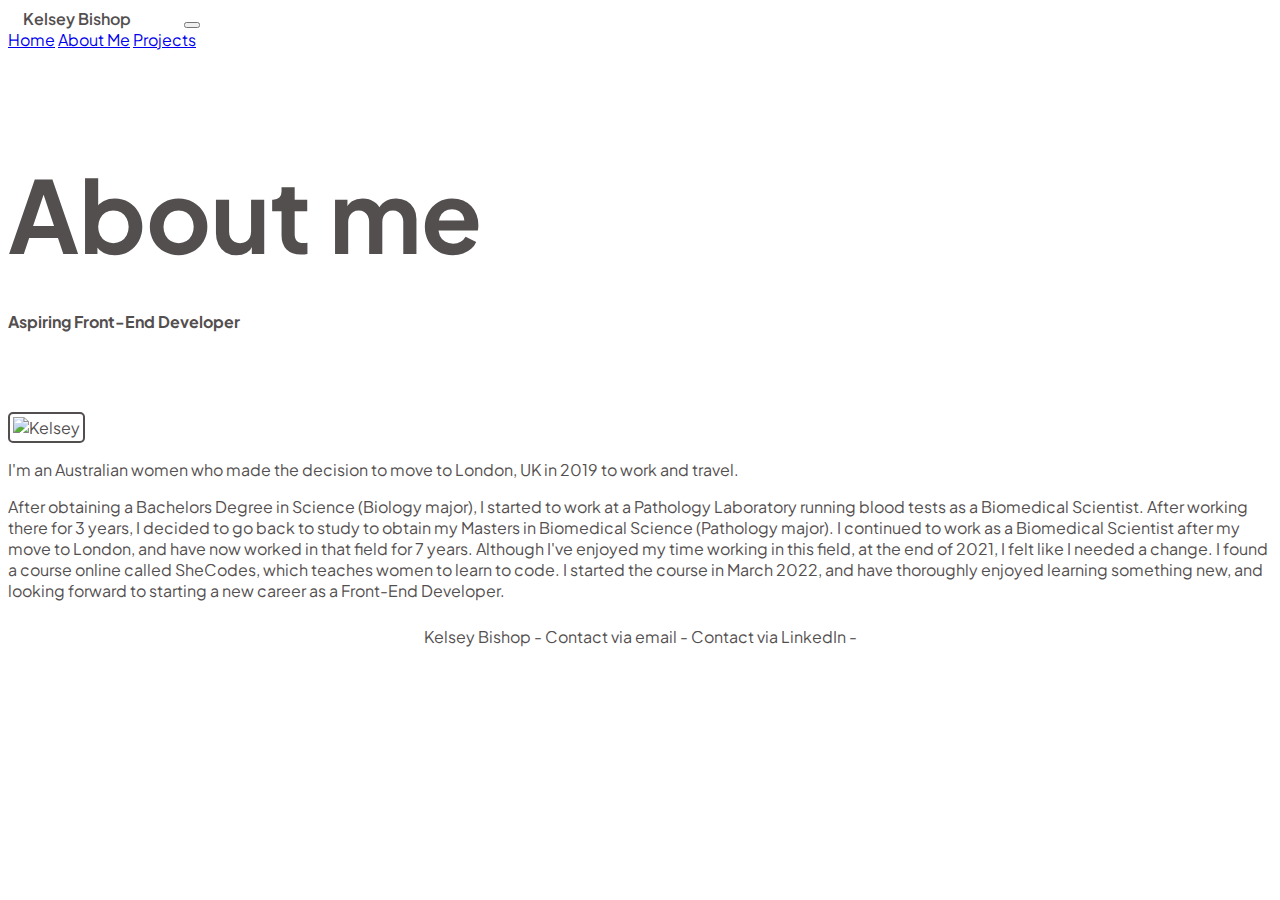
==== about.html @ 2d3aed4e "added about page info" ====
<!DOCTYPE html>
<html lang="en">
  <head>
    <meta charset="UTF-8" />
    <meta http-equiv="X-UA-Compatible" content="IE=edge" />
    <meta name="viewport" content="width=device-width, initial-scale=1.0" />
    <meta
      name="description"
      content="Portfolio of Kelsey Bishop's work as an aspiring Front-End Developer, done during her time in the SheCodes Course."
    />
    <link
      href="https://cdn.jsdelivr.net/npm/bootstrap@5.1.3/dist/css/bootstrap.min.css"
      rel="stylesheet"
      integrity="sha384-1BmE4kWBq78iYhFldvKuhfTAU6auU8tT94WrHftjDbrCEXSU1oBoqyl2QvZ6jIW3"
      crossorigin="anonymous"
    />
    <link rel="preconnect" href="https://fonts.googleapis.com" />
    <link rel="preconnect" href="https://fonts.gstatic.com" crossorigin />
    <link
      href="https://fonts.googleapis.com/css2?family=Plus+Jakarta+Sans:ital,wght@0,200;0,300;0,400;0,500;0,600;0,700;0,800;1,200;1,300;1,400;1,500;1,600;1,700;1,800&display=swap"
      rel="stylesheet"
    />
    <script
      src="https://cdn.jsdelivr.net/npm/bootstrap@5.1.3/dist/js/bootstrap.bundle.min.js"
      integrity="sha384-ka7Sk0Gln4gmtz2MlQnikT1wXgYsOg+OMhuP+IlRH9sENBO0LRn5q+8nbTov4+1p"
      crossorigin="anonymous"
    ></script>
    <link rel="stylesheet" href="style/style.css" />
    <title>Kelsey Bishop -- About Me</title>
  </head>
  <body>
    <nav class="navbar navbar-expand-lg navbar-light bg-light fixed-top">
      <div class="container-fluid">
        <span class="header">Kelsey Bishop</span>
        <button
          class="navbar-toggler"
          type="button"
          data-bs-toggle="collapse"
          data-bs-target="#navbarNavAltMarkup"
          aria-controls="navbarNavAltMarkup"
          aria-expanded="false"
          aria-label="Toggle navigation"
        >
          <span class="navbar-toggler-icon"></span>
        </button>
        <div class="collapse navbar-collapse" id="navbarNavAltMarkup">
          <div class="navbar-nav">
            <a class="nav-link active" aria-current="page" href="#">Home</a>
            <a class="nav-link" href="#">About Me</a>
            <a class="nav-link" href="#">Projects</a>
          </div>
        </div>
      </div>
    </nav>
    <h1>About me</h1>
    <h4>Aspiring Front-End Developer</h4>
    <div class="container">
      <div class="row">
        <div class="col-6">
          <img src="images/kelsey.jpg" alt="Kelsey" class="img-fluid" />
        </div>
        <div class="col-6">
          <p>
            I'm an Australian women who made the decision to move to London, UK
            in 2019 to work and travel.
          </p>
        </div>
      </div>
    </div>
    <p>
      After obtaining a Bachelors Degree in Science (Biology major), I started
      to work at a Pathology Laboratory running blood tests as a Biomedical
      Scientist. After working there for 3 years, I decided to go back to study
      to obtain my Masters in Biomedical Science (Pathology major). I continued
      to work as a Biomedical Scientist after my move to London, and have now
      worked in that field for 7 years. Although I've enjoyed my time working in
      this field, at the end of 2021, I felt like I needed a change. I found a
      course online called SheCodes, which teaches women to learn to code. I
      started the course in March 2022, and have thoroughly enjoyed learning
      something new, and looking forward to starting a new career as a Front-End
      Developer.
    </p>
    <footer class="footer">
      Kelsey Bishop - Contact via email - Contact via LinkedIn -
    </footer>
  </body>
</html>
---- style/style.css ----
:root {
    --main-color: #544f4f;
}
body {
    font-family: 'Plus Jakarta Sans', sans-serif;
    color: var(--main-color);
}
.header {
    margin-right: 50px;
    font-weight: 600;
    margin-left: 15px;
}
.hero {
    text-align: center;
}
h1 {
    font-size: 100px;
    margin-top: 100px;
    margin-bottom: 35px;
}
h4 {
margin-bottom: 80px;
}
.img-fluid {
    border: 2px solid var(--main-color);
    padding: 3px;
    border-radius: 5px;
}
footer {
    margin-top: 25px;
    text-align: center;
}

@media (max-width: 768px) {
    h1 {
        font-size: 50px;
        margin-top: 80px;
    }
    h4 {
        font-size: 14px;
        margin-bottom: 30px;
    }
    .img-fluid {
        margin: 10px auto;
    }
    footer {
        font-size: 12px;
        font-weight: bold;
    }
}
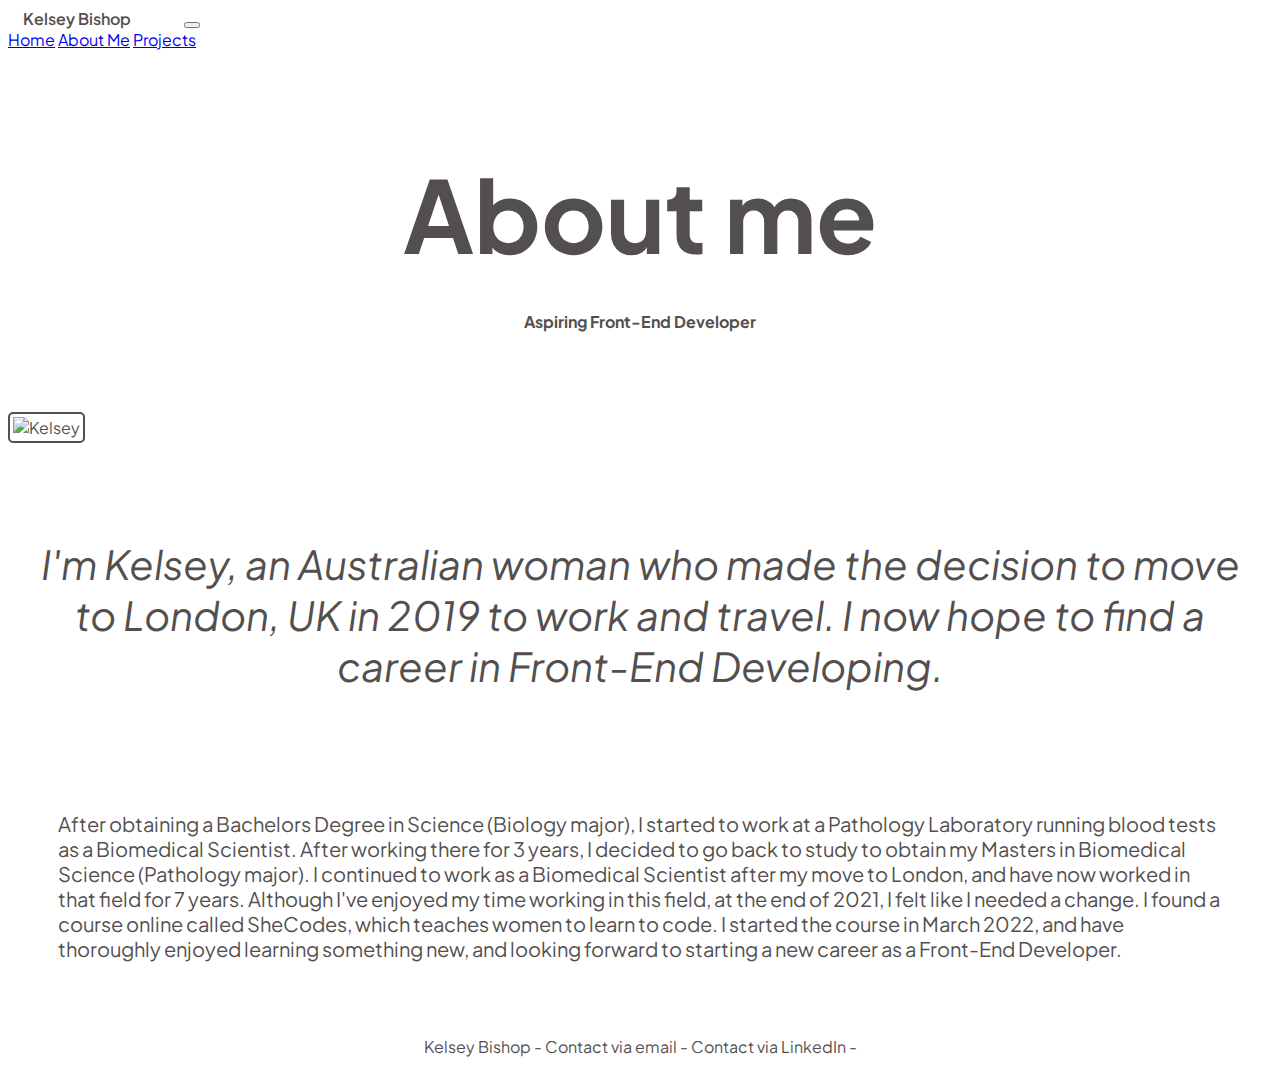
==== commit 387bfd59: "formatted layout and added responsive" ====
--- a/about.html
+++ b/about.html
@@ -52,22 +52,24 @@
         </div>
       </div>
     </nav>
-    <h1>About me</h1>
+    <div class="hero about-me"> 
+      <h1>About me</h1>
     <h4>Aspiring Front-End Developer</h4>
+  </div> 
     <div class="container">
       <div class="row">
-        <div class="col-6">
-          <img src="images/kelsey.jpg" alt="Kelsey" class="img-fluid" />
+        <div class="col-lg-6">
+          <img src="images/kelsey.png" alt="Kelsey" class="img-fluid me" />
         </div>
-        <div class="col-6">
-          <p>
-            I'm an Australian women who made the decision to move to London, UK
-            in 2019 to work and travel.
+        <div class="col-md-6">
+          <p class="about">
+            I'm Kelsey, an Australian woman who made the decision to move to London, UK
+            in 2019 to work and travel. I now hope to find a career in Front-End Developing.
           </p>
         </div>
       </div>
     </div>
-    <p>
+    <p class="info">
       After obtaining a Bachelors Degree in Science (Biology major), I started
       to work at a Pathology Laboratory running blood tests as a Biomedical
       Scientist. After working there for 3 years, I decided to go back to study
--- a/style/style.css
+++ b/style/style.css
@@ -26,9 +26,24 @@
     padding: 3px;
     border-radius: 5px;
 }
+.me {
+    max-width: 500px;
+}
+.about {
+    padding: 30px;
+    font-size: 40px;
+    margin-top: 65px;
+    text-align: center;
+    font-style: italic;
+}
+.info {
+    padding: 50px;
+    font-size: 20px;
+}
 footer {
     margin-top: 25px;
     text-align: center;
+    margin-bottom: 25px;
 }
 
 @media (max-width: 768px) {
@@ -40,8 +55,26 @@
         font-size: 14px;
         margin-bottom: 30px;
     }
+    .about-me {
+        text-align: center;
+    }
+    .me {
+        display: block;
+        margin-left: auto;
+        margin-right: auto;
+        max-width: 95%;
+    }
+    .about {
+        font-size: 24px;
+        font-weight: bold;
+        padding: 10px;
+        margin: 10px 0;
+    }
     .img-fluid {
         margin: 10px auto;
+    }
+    .info {
+        padding: 20px;
     }
     footer {
         font-size: 12px;
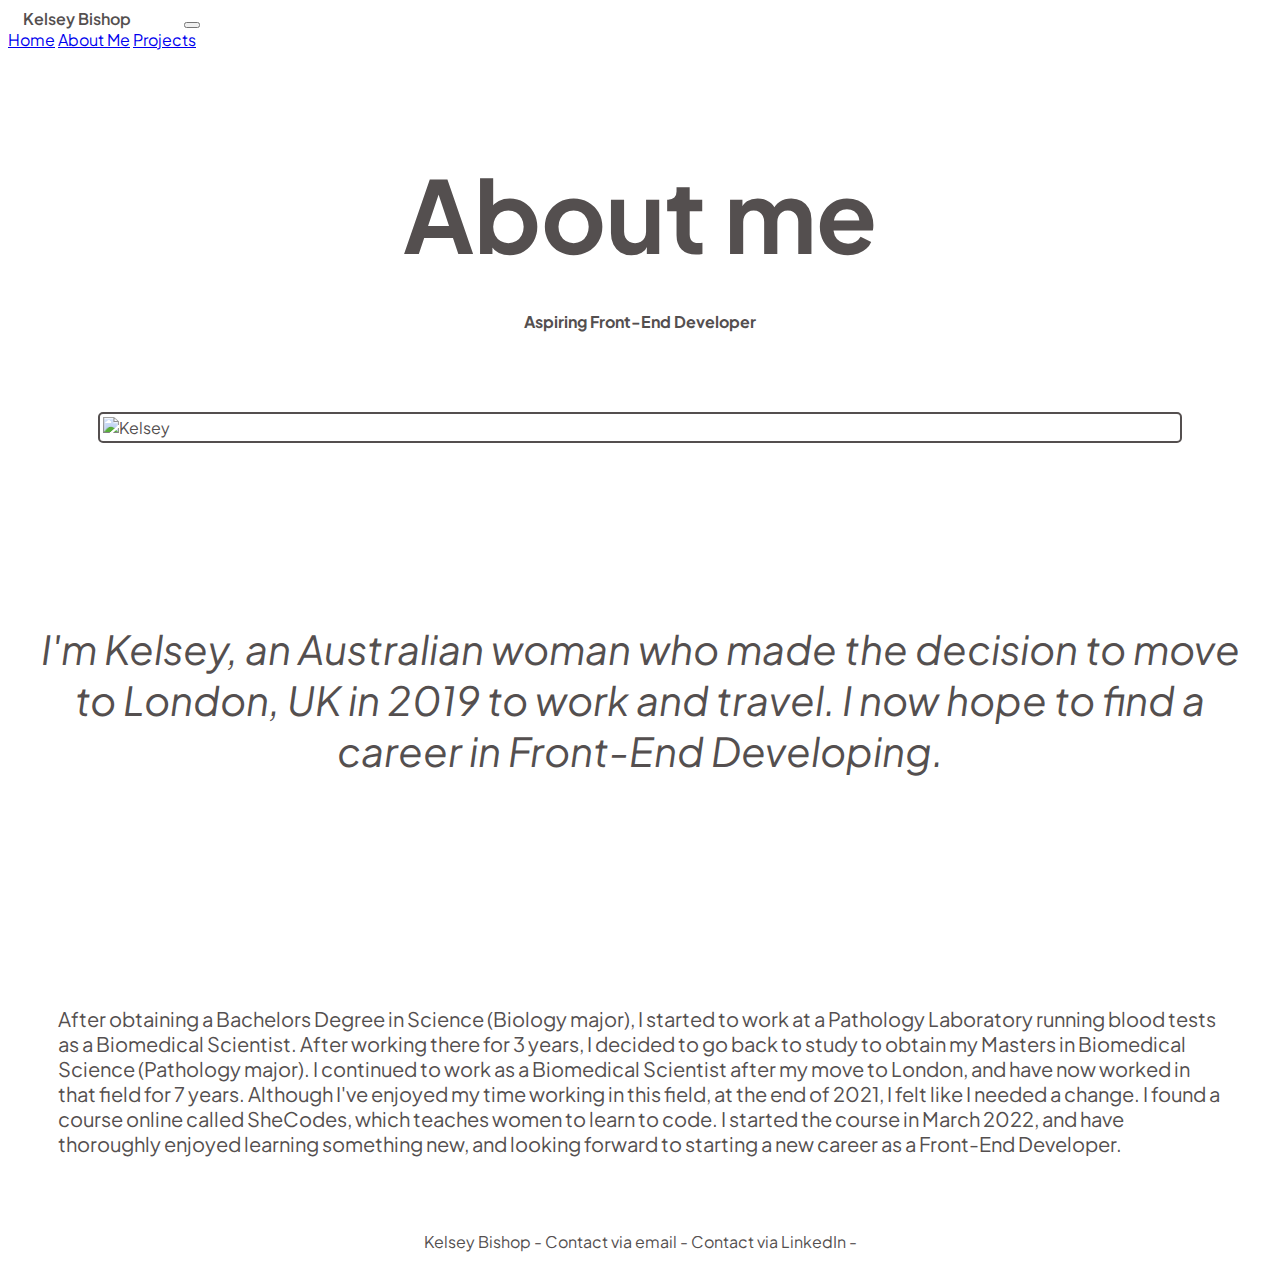
==== commit a2a4e294: "project page has been styled." ====
--- a/about.html
+++ b/about.html
@@ -56,7 +56,7 @@
       <h1>About me</h1>
     <h4>Aspiring Front-End Developer</h4>
   </div> 
-    <div class="container">
+    <div class="container-fluid me-info">
       <div class="row">
         <div class="col-lg-6">
           <img src="images/kelsey.png" alt="Kelsey" class="img-fluid me" />
--- a/style/style.css
+++ b/style/style.css
@@ -27,18 +27,47 @@
     border-radius: 5px;
 }
 .me {
-    max-width: 500px;
+    max-width: 85%;
+    margin: 50px;
+    display: block;
+    margin-left: auto;
+    margin-right: auto;
 }
 .about {
     padding: 30px;
     font-size: 40px;
-    margin-top: 65px;
+    margin: 150px 0px;
     text-align: center;
     font-style: italic;
 }
 .info {
     padding: 50px;
     font-size: 20px;
+}
+.heading {
+    font-weight: bold;
+    text-align: center;
+    font-size: 36px;
+}
+.project {
+text-align: center;
+font-size: 18px;
+padding: 15px;
+}
+
+.button {
+    background-color: var(--main-color);
+    color: whitesmoke;
+    padding: 15px;
+    border-radius: 5px;
+    text-decoration: none;
+}
+:hover.button {
+    color: var(--main-color);
+    background-color: whitesmoke;
+    border: 2px solid var(--main-color);
+    font-weight: bold;
+    transition: 20ms ease-in-out;
 }
 footer {
     margin-top: 25px;
@@ -59,9 +88,6 @@
         text-align: center;
     }
     .me {
-        display: block;
-        margin-left: auto;
-        margin-right: auto;
         max-width: 95%;
     }
     .about {
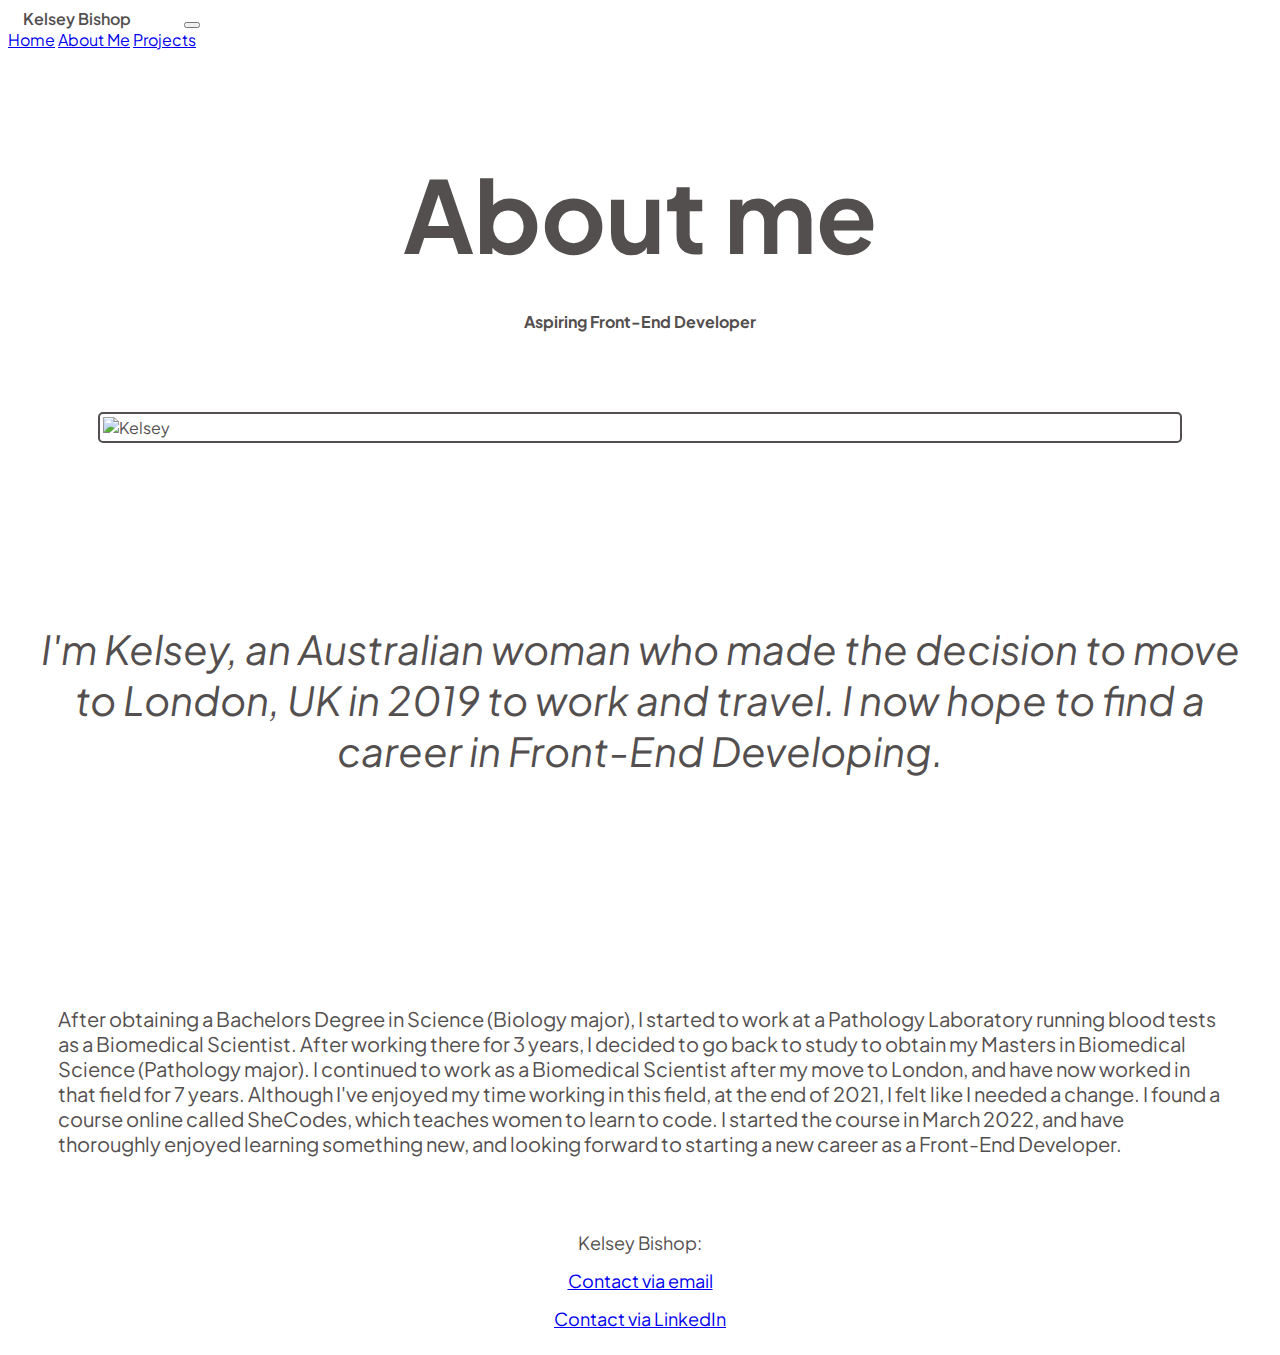
==== commit 4c147598: "updated contact info" ====
--- a/about.html
+++ b/about.html
@@ -82,8 +82,18 @@
       something new, and looking forward to starting a new career as a Front-End
       Developer.
     </p>
-    <footer class="footer">
-      Kelsey Bishop - Contact via email - Contact via LinkedIn -
+   <footer class="footer">
+      <div class="d-flex justify-content-center">
+        <div class="contact">Kelsey Bishop:</div>
+        <div class="contact">
+          <a href="mailto:willow_938@hotmail.com">Contact via email</a>
+        </div>
+        <div class="contact">
+          <a href="https://www.linkedin.com/in/kelsey-bishop-05babb233"
+            >Contact via LinkedIn</a
+          >
+        </div>
+      </div>
     </footer>
   </body>
 </html>
--- a/style/style.css
+++ b/style/style.css
@@ -1,109 +1,142 @@
 :root {
-    --main-color: #544f4f;
+  --main-color: #544f4f;
 }
 body {
-    font-family: 'Plus Jakarta Sans', sans-serif;
-    color: var(--main-color);
+  font-family: "Plus Jakarta Sans", sans-serif;
+  color: var(--main-color);
 }
 .header {
-    margin-right: 50px;
-    font-weight: 600;
-    margin-left: 15px;
+  margin-right: 50px;
+  font-weight: 600;
+  margin-left: 15px;
 }
 .hero {
-    text-align: center;
+  text-align: center;
 }
 h1 {
-    font-size: 100px;
-    margin-top: 100px;
-    margin-bottom: 35px;
+  font-size: 100px;
+  margin-top: 100px;
+  margin-bottom: 35px;
 }
 h4 {
-margin-bottom: 80px;
+  margin-bottom: 80px;
 }
 .img-fluid {
-    border: 2px solid var(--main-color);
-    padding: 3px;
-    border-radius: 5px;
+  border: 2px solid var(--main-color);
+  padding: 3px;
+  border-radius: 5px;
 }
 .me {
-    max-width: 85%;
-    margin: 50px;
-    display: block;
-    margin-left: auto;
-    margin-right: auto;
+  max-width: 85%;
+  margin: 50px;
+  display: block;
+  margin-left: auto;
+  margin-right: auto;
 }
 .about {
-    padding: 30px;
-    font-size: 40px;
-    margin: 150px 0px;
-    text-align: center;
-    font-style: italic;
+  padding: 30px;
+  font-size: 40px;
+  margin: 150px 0px;
+  text-align: center;
+  font-style: italic;
 }
 .info {
-    padding: 50px;
-    font-size: 20px;
+  padding: 50px;
+  font-size: 20px;
 }
 .heading {
-    font-weight: bold;
-    text-align: center;
-    font-size: 36px;
+  font-weight: bold;
+  text-align: center;
+  font-size: 36px;
 }
 .project {
-text-align: center;
-font-size: 18px;
-padding: 15px;
+  text-align: center;
+  font-size: 18px;
+  padding: 15px;
 }
 
 .button {
-    background-color: var(--main-color);
-    color: whitesmoke;
-    padding: 15px;
-    border-radius: 5px;
-    text-decoration: none;
+  background-color: var(--main-color);
+  color: whitesmoke;
+  padding: 15px;
+  border-radius: 5px;
+  text-decoration: none;
 }
 :hover.button {
-    color: var(--main-color);
-    background-color: whitesmoke;
-    border: 2px solid var(--main-color);
-    font-weight: bold;
-    transition: 20ms ease-in-out;
+  color: var(--main-color);
+  background-color: whitesmoke;
+  border: 2px solid var(--main-color);
+  font-weight: bold;
+  transition: 20ms ease-in-out;
 }
 footer {
-    margin-top: 25px;
-    text-align: center;
-    margin-bottom: 25px;
+  margin-top: 25px;
+  text-align: center;
+  margin-bottom: 25px;
+  font-size: 18px;
+}
+.contact {
+    margin: 15px;
 }
 
 @media (max-width: 768px) {
-    h1 {
-        font-size: 50px;
-        margin-top: 80px;
-    }
-    h4 {
-        font-size: 14px;
-        margin-bottom: 30px;
-    }
-    .about-me {
-        text-align: center;
-    }
-    .me {
-        max-width: 95%;
-    }
-    .about {
-        font-size: 24px;
-        font-weight: bold;
-        padding: 10px;
-        margin: 10px 0;
-    }
-    .img-fluid {
-        margin: 10px auto;
-    }
-    .info {
-        padding: 20px;
-    }
-    footer {
-        font-size: 12px;
-        font-weight: bold;
-    }
-}+  h1 {
+    font-size: 50px;
+    margin-top: 80px;
+  }
+  h4 {
+    font-size: 14px;
+    margin-bottom: 30px;
+  }
+  .about-me {
+    text-align: center;
+  }
+  .me {
+    max-width: 95%;
+  }
+  .about {
+    font-size: 24px;
+    font-weight: bold;
+    padding: 10px;
+    margin: 10px 0;
+  }
+  .img-fluid {
+    margin: 10px auto;
+  }
+  .info {
+    padding: 20px;
+  }
+  .heading {
+    font-size: 24px;
+  }
+  .container-fluid {
+    display: flex;
+  }
+  .hamilton {
+    order: 0;
+  }
+  .hamilton-info {
+    order: 1;
+  }
+  .weather {
+    order: 2;
+  }
+  .weather-info {
+    order: 3;
+  }
+  .responsive {
+    order: 4;
+  }
+  .responsive-info {
+    order: 5;
+  }
+  .button {
+      padding: 8px;
+      font-size: 15px;
+  }
+  footer {
+    font-size: 12px;
+    font-weight: bold;
+  }
+
+}
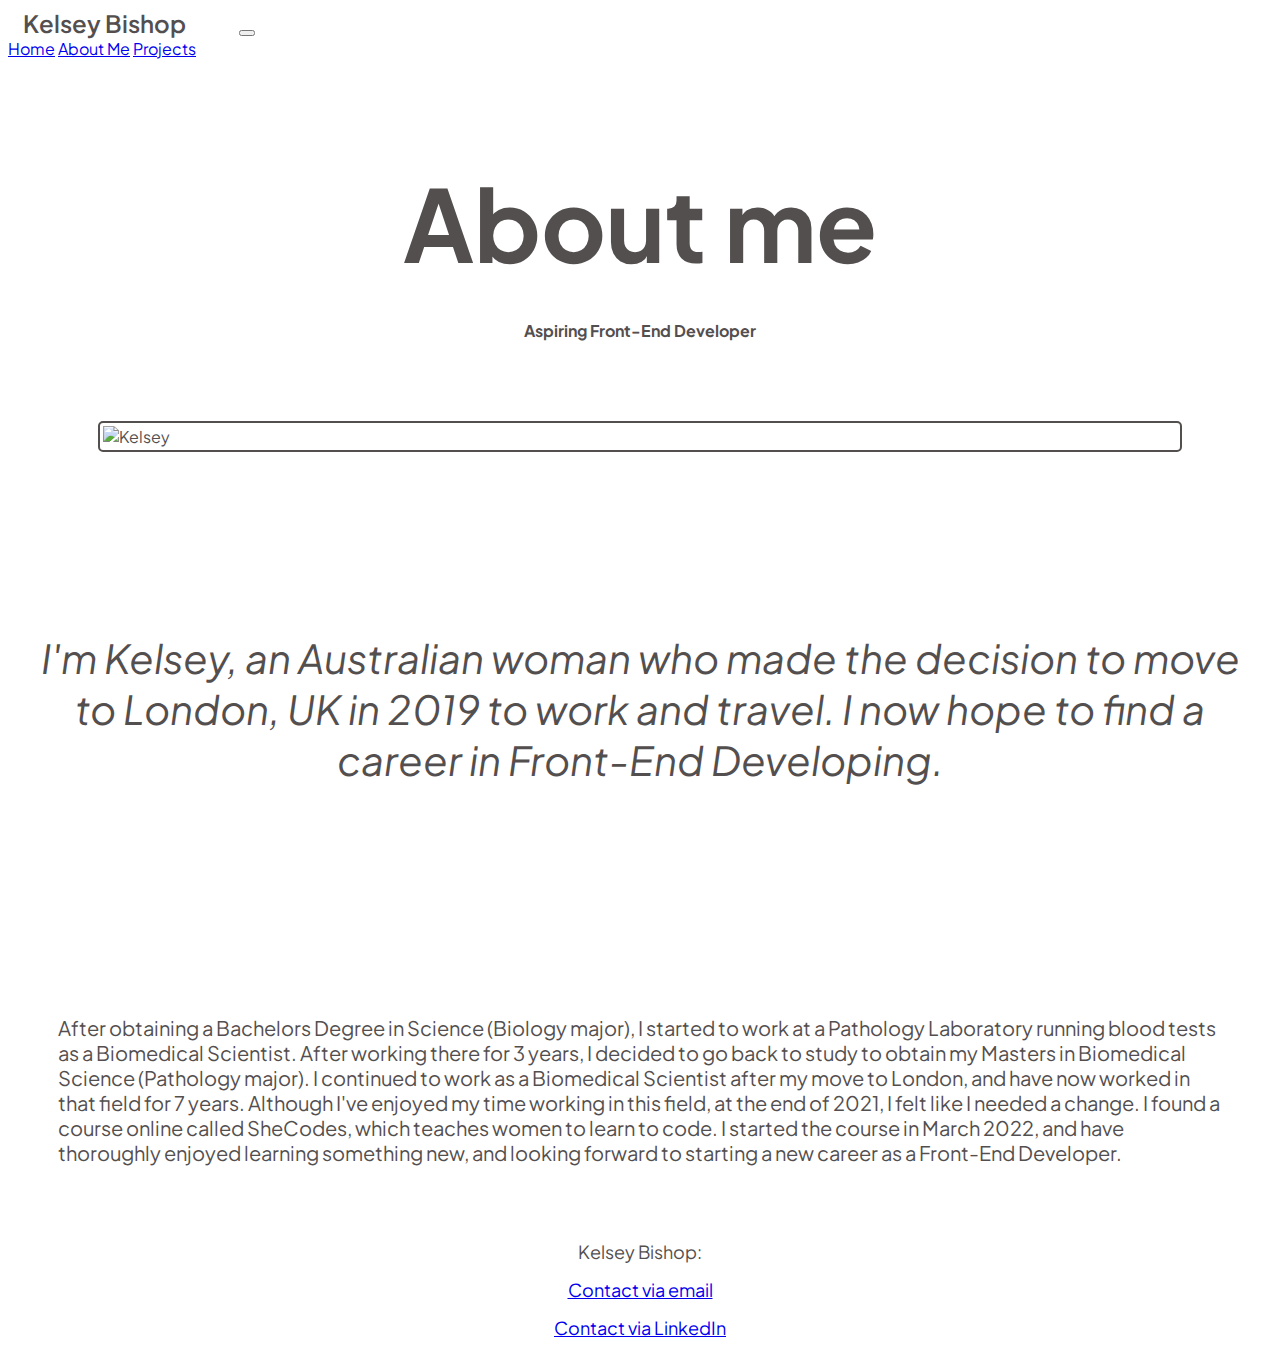
==== commit 9a475115: "update links" ====
--- a/about.html
+++ b/about.html
@@ -45,9 +45,9 @@
         </button>
         <div class="collapse navbar-collapse" id="navbarNavAltMarkup">
           <div class="navbar-nav">
-            <a class="nav-link active" aria-current="page" href="#">Home</a>
-            <a class="nav-link" href="#">About Me</a>
-            <a class="nav-link" href="#">Projects</a>
+            <a class="nav-link" href="/index.html">Home</a>
+            <a class="nav-link active" aria-current="page" href="/about.html">About Me</a>
+            <a class="nav-link" href="/projects.html">Projects</a>
           </div>
         </div>
       </div>
@@ -89,7 +89,7 @@
           <a href="mailto:willow_938@hotmail.com">Contact via email</a>
         </div>
         <div class="contact">
-          <a href="https://www.linkedin.com/in/kelsey-bishop-05babb233"
+          <a href="https://www.linkedin.com/in/kelsey-bishop-05babb233" target="_blank"
             >Contact via LinkedIn</a
           >
         </div>
--- a/style/style.css
+++ b/style/style.css
@@ -9,6 +9,7 @@
   margin-right: 50px;
   font-weight: 600;
   margin-left: 15px;
+  font-size: 24px;
 }
 .hero {
   text-align: center;
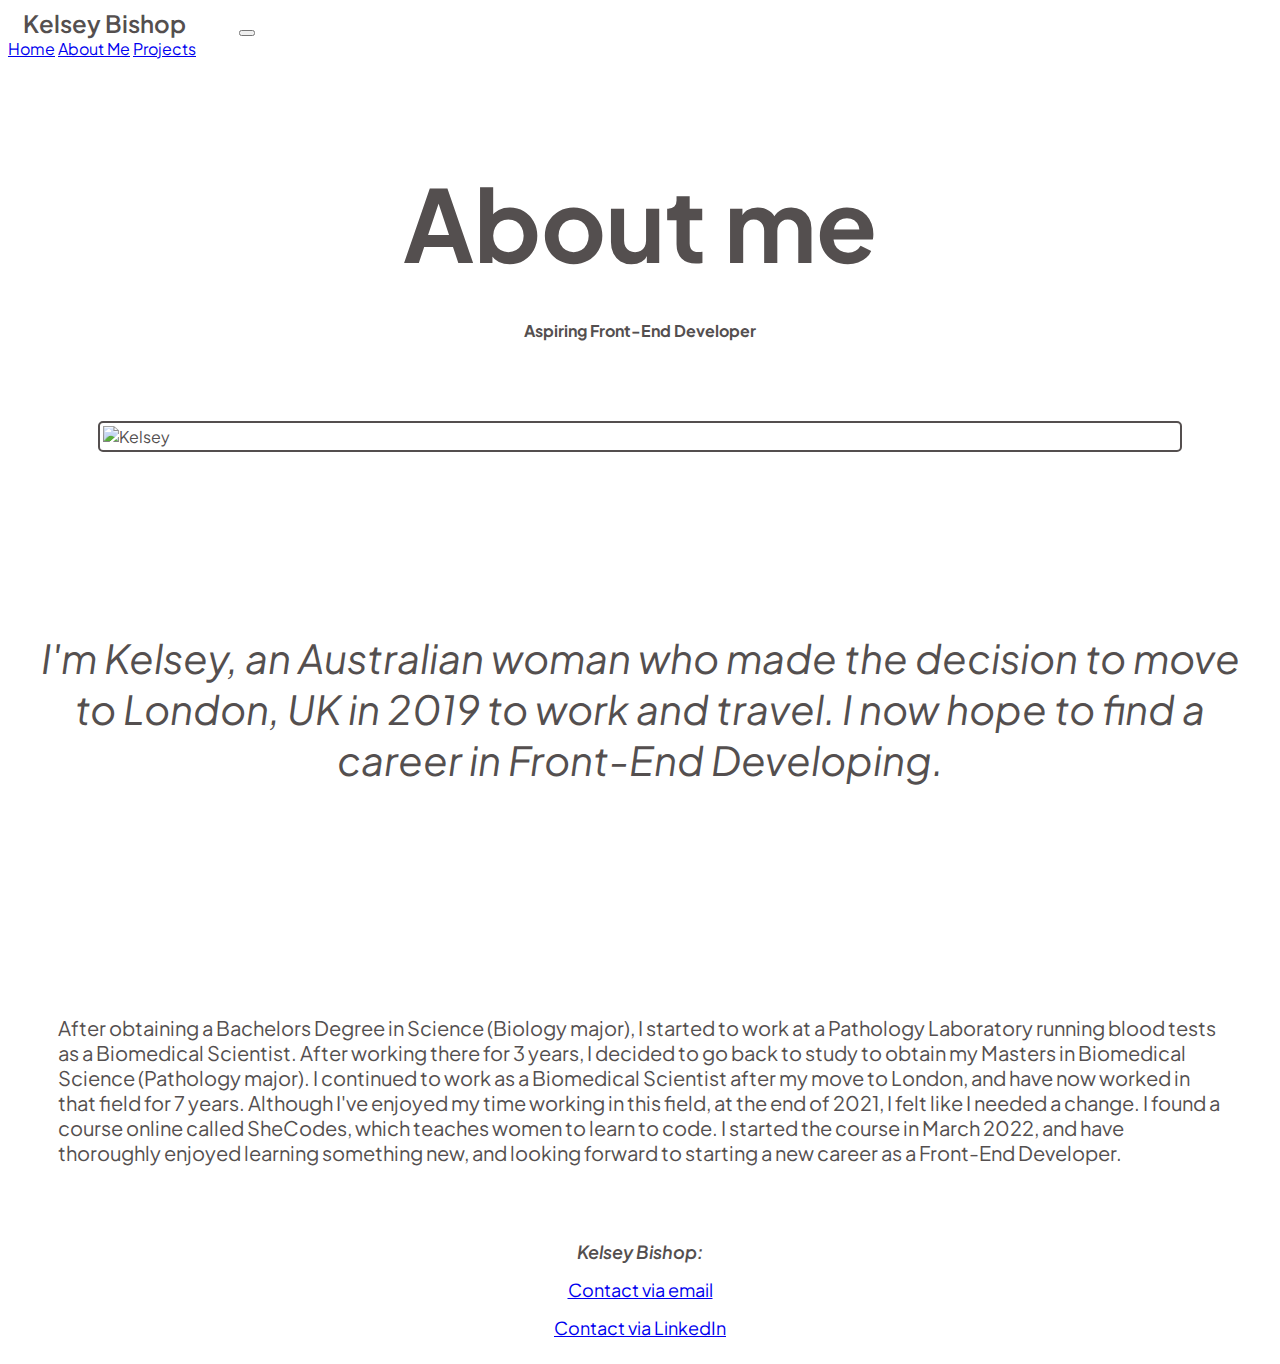
==== commit 3d314132: "update responsive footer" ====
--- a/about.html
+++ b/about.html
@@ -84,7 +84,7 @@
     </p>
    <footer class="footer">
       <div class="d-flex justify-content-center">
-        <div class="contact">Kelsey Bishop:</div>
+        <div class="contact name">Kelsey Bishop:</div>
         <div class="contact">
           <a href="mailto:willow_938@hotmail.com">Contact via email</a>
         </div>
--- a/style/style.css
+++ b/style/style.css
@@ -68,7 +68,7 @@
   background-color: whitesmoke;
   border: 2px solid var(--main-color);
   font-weight: bold;
-  transition: 20ms ease-in-out;
+  transition: all 100ms ease-in-out;
 }
 footer {
   margin-top: 25px;
@@ -78,6 +78,10 @@
 }
 .contact {
     margin: 15px;
+}
+.contact.name {
+    font-style: italic;
+    font-weight: 600;
 }
 
 @media (max-width: 768px) {
@@ -136,7 +140,7 @@
       font-size: 15px;
   }
   footer {
-    font-size: 12px;
+    font-size: 11px;
     font-weight: bold;
   }
 
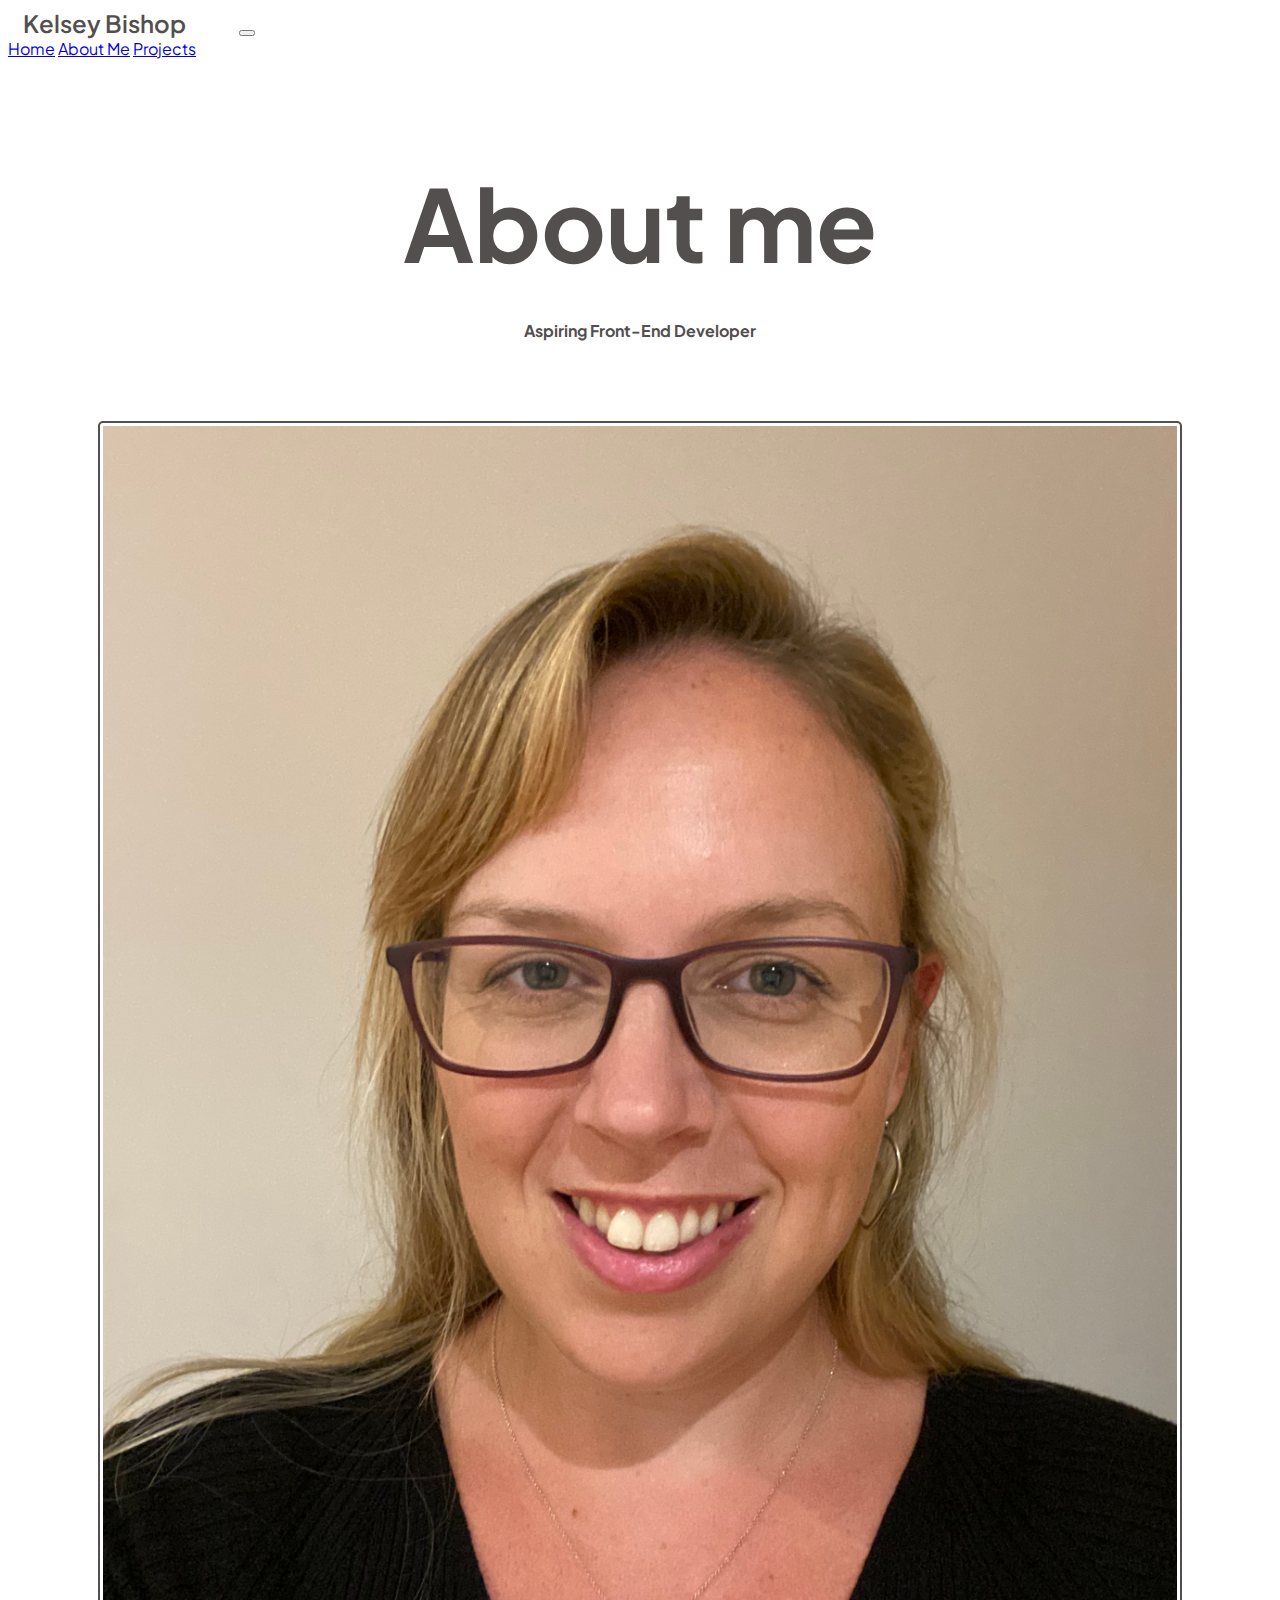
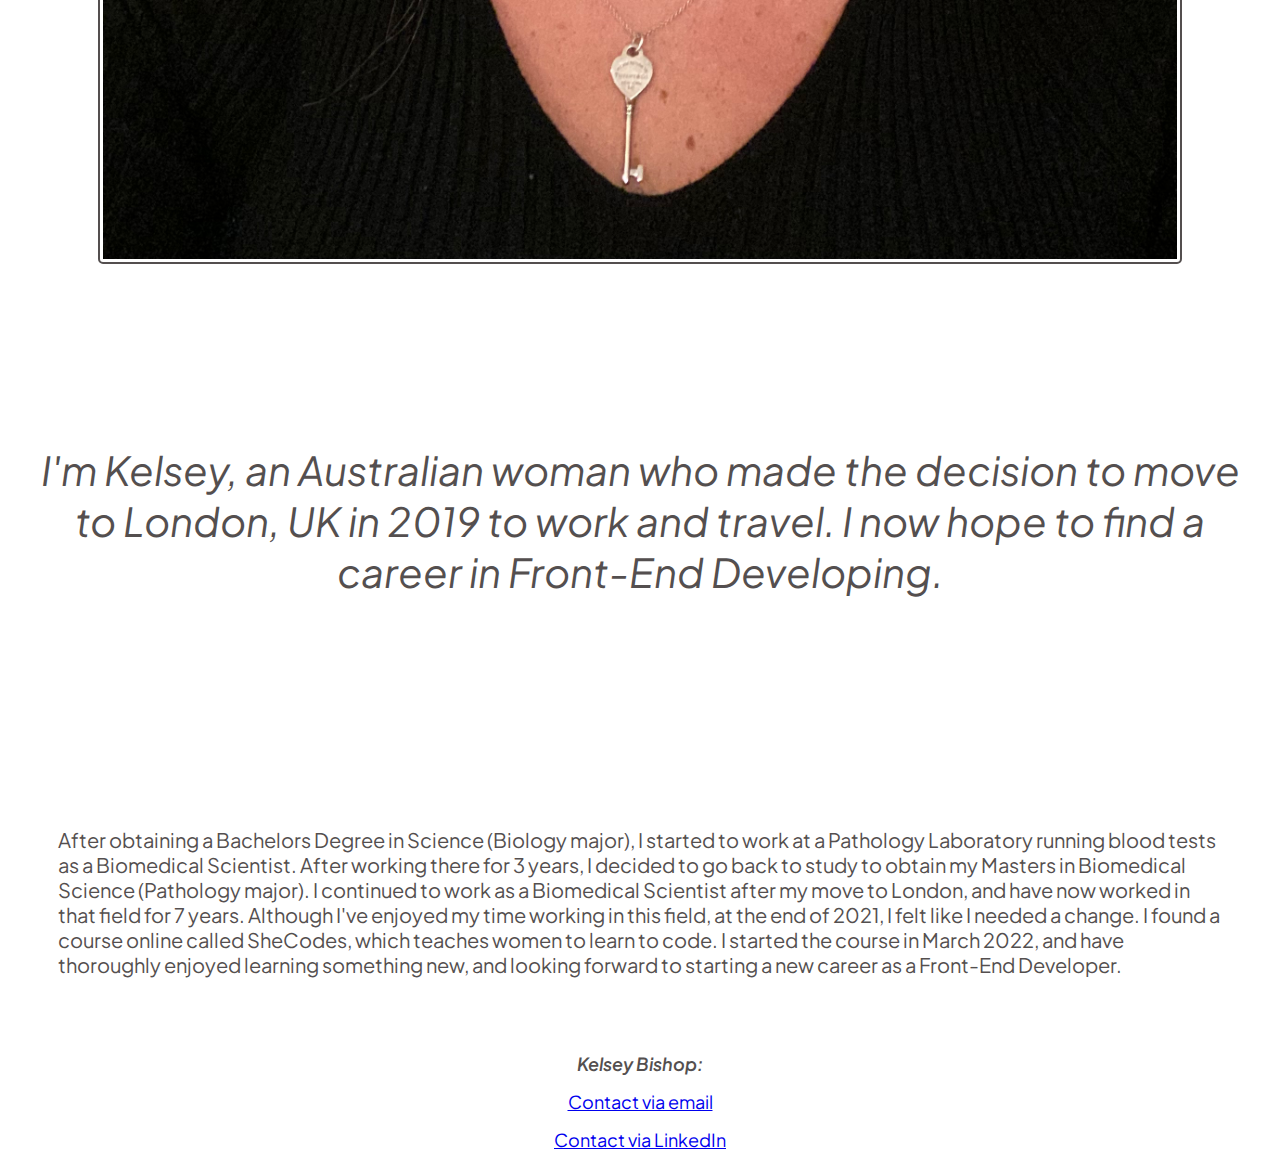
==== commit 9caaaa78: "photo change" ====
--- a/about.html
+++ b/about.html
@@ -45,9 +45,9 @@
         </button>
         <div class="collapse navbar-collapse" id="navbarNavAltMarkup">
           <div class="navbar-nav">
-            <a class="nav-link" href="/index.html">Home</a>
-            <a class="nav-link active" aria-current="page" href="/about.html">About Me</a>
-            <a class="nav-link" href="/projects.html">Projects</a>
+            <a class="nav-link" href="/index.html" title="Home Page">Home</a>
+            <a class="nav-link active" aria-current="page" href="/about.html" title="About Me Page">About Me</a>
+            <a class="nav-link" href="/projects.html" title="Projects Page">Projects</a>
           </div>
         </div>
       </div>
@@ -59,7 +59,7 @@
     <div class="container-fluid me-info">
       <div class="row">
         <div class="col-lg-6">
-          <img src="images/kelsey.png" alt="Kelsey" class="img-fluid me" />
+          <img src="images/kelsey.JPG" alt="Kelsey" class="img-fluid me" title="Me, Kelsey Bishop"/>
         </div>
         <div class="col-md-6">
           <p class="about">
@@ -86,10 +86,12 @@
       <div class="d-flex justify-content-center">
         <div class="contact name">Kelsey Bishop:</div>
         <div class="contact">
-          <a href="mailto:willow_938@hotmail.com">Contact via email</a>
+          <a href="mailto:willow_938@hotmail.com" title="Email Me">Contact via email</a>
         </div>
         <div class="contact">
-          <a href="https://www.linkedin.com/in/kelsey-bishop-05babb233" target="_blank"
+          <a
+            href="https://www.linkedin.com/in/kelsey-bishop-05babb233"
+            target="_blank" title="LinkedIn"
             >Contact via LinkedIn</a
           >
         </div>
--- a/style/style.css
+++ b/style/style.css
@@ -86,12 +86,14 @@
 
 @media (max-width: 768px) {
   h1 {
-    font-size: 50px;
+    font-size: 60px;
     margin-top: 80px;
   }
   h4 {
     font-size: 14px;
     margin-bottom: 30px;
+    font-style: italic;
+    font-weight: bold;
   }
   .about-me {
     text-align: center;
@@ -117,27 +119,33 @@
   .container-fluid {
     display: flex;
   }
-  .hamilton {
+  .weather {
     order: 0;
   }
-  .hamilton-info {
+  .weather-info {
     order: 1;
   }
-  .weather {
+  .responsive {
     order: 2;
   }
-  .weather-info {
+  .responsive-info {
     order: 3;
   }
-  .responsive {
-    order: 4;
-  }
-  .responsive-info {
-    order: 5;
-  }
+.dictionary {
+  order: 4;
+}
+.dictionary-info {
+  order: 5;
+}
+.react {
+  order: 6;
+}
+.react-info {
+  order: 7;
+}
   .button {
       padding: 8px;
-      font-size: 15px;
+      font-size: 12px;
   }
   footer {
     font-size: 11px;
